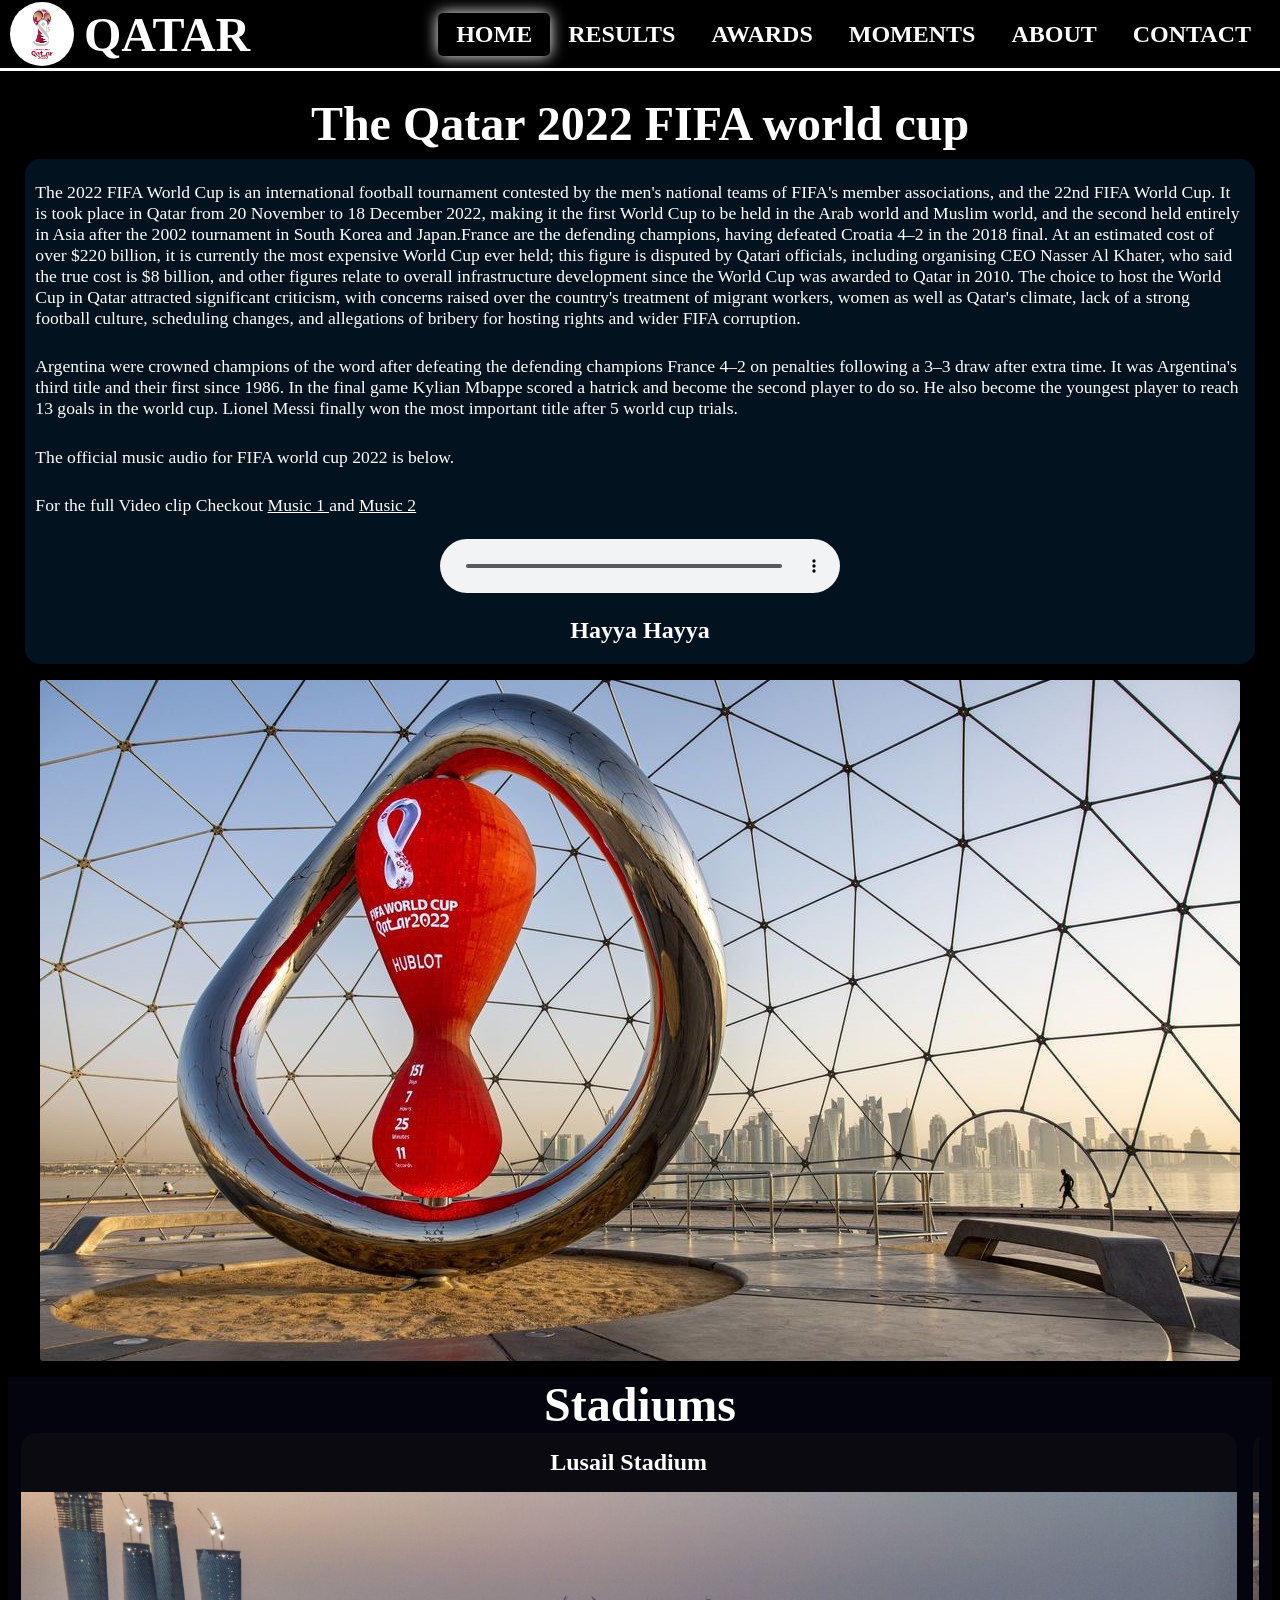
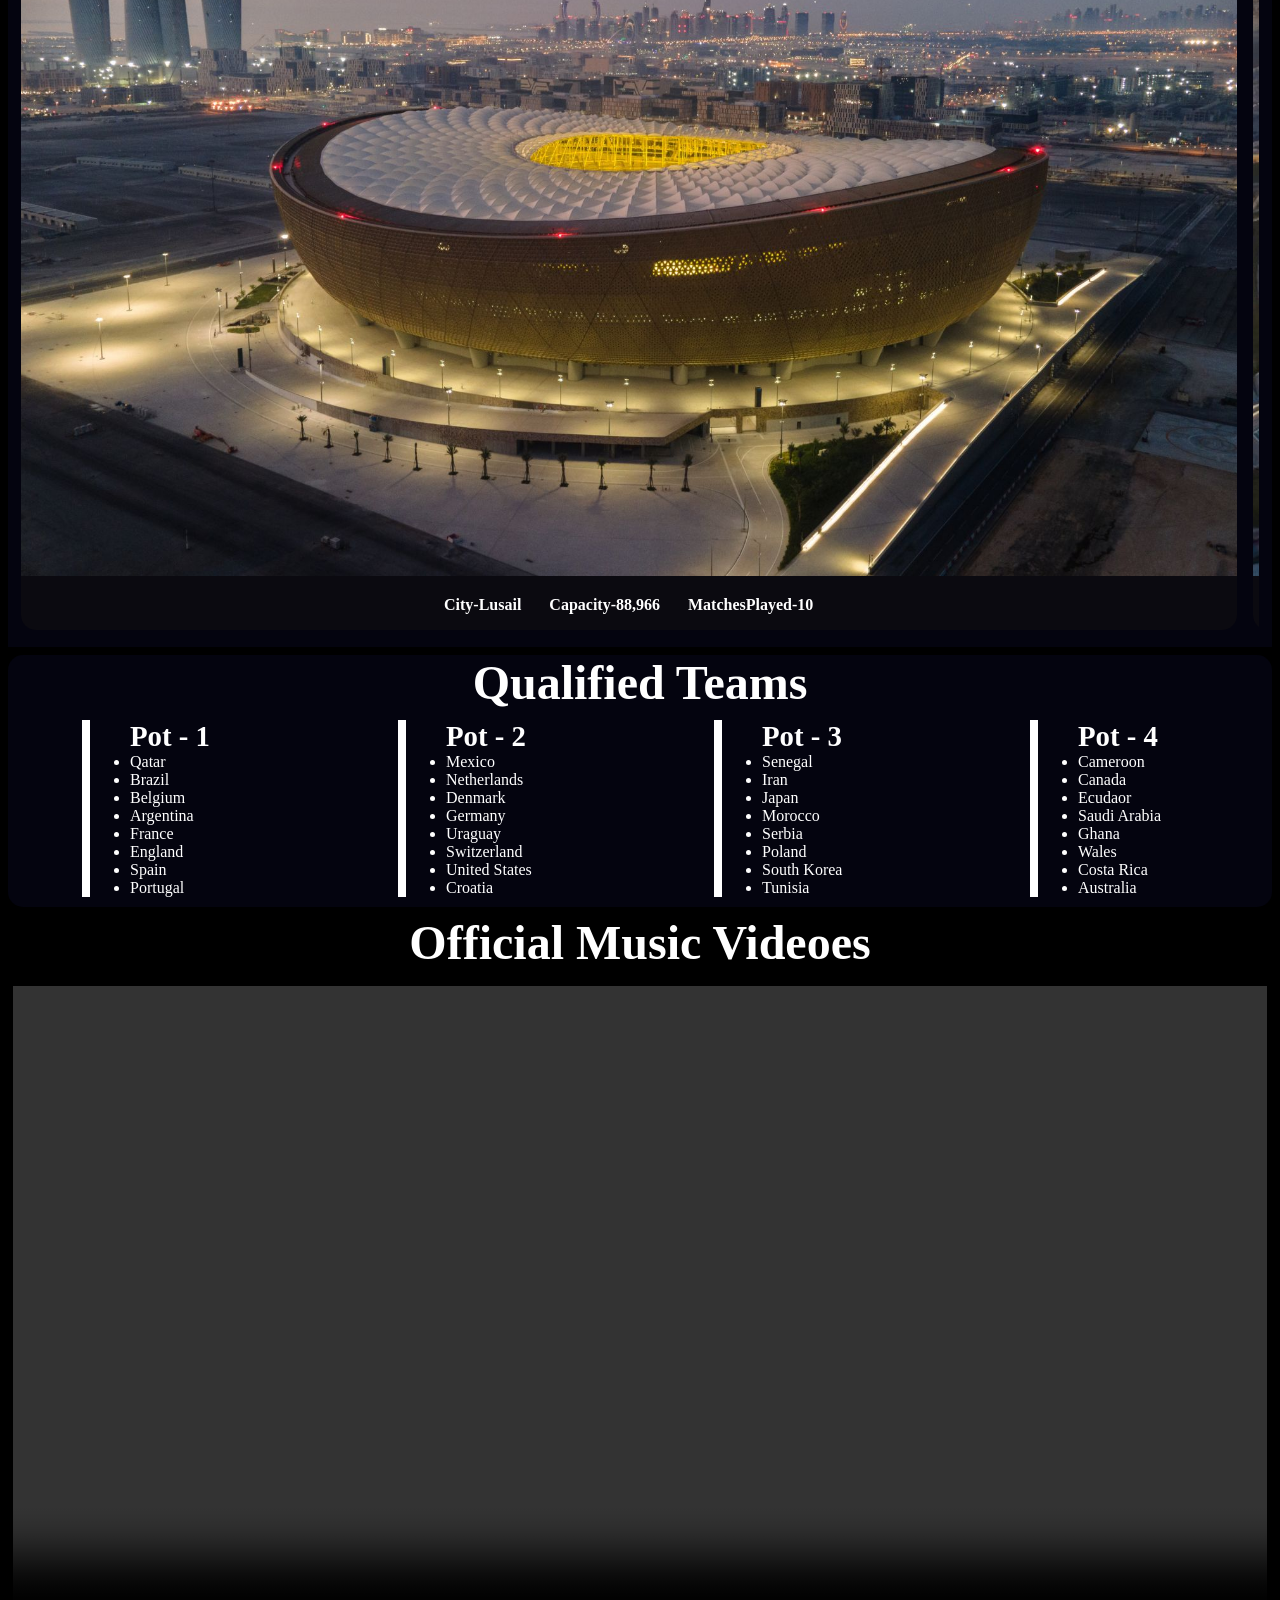
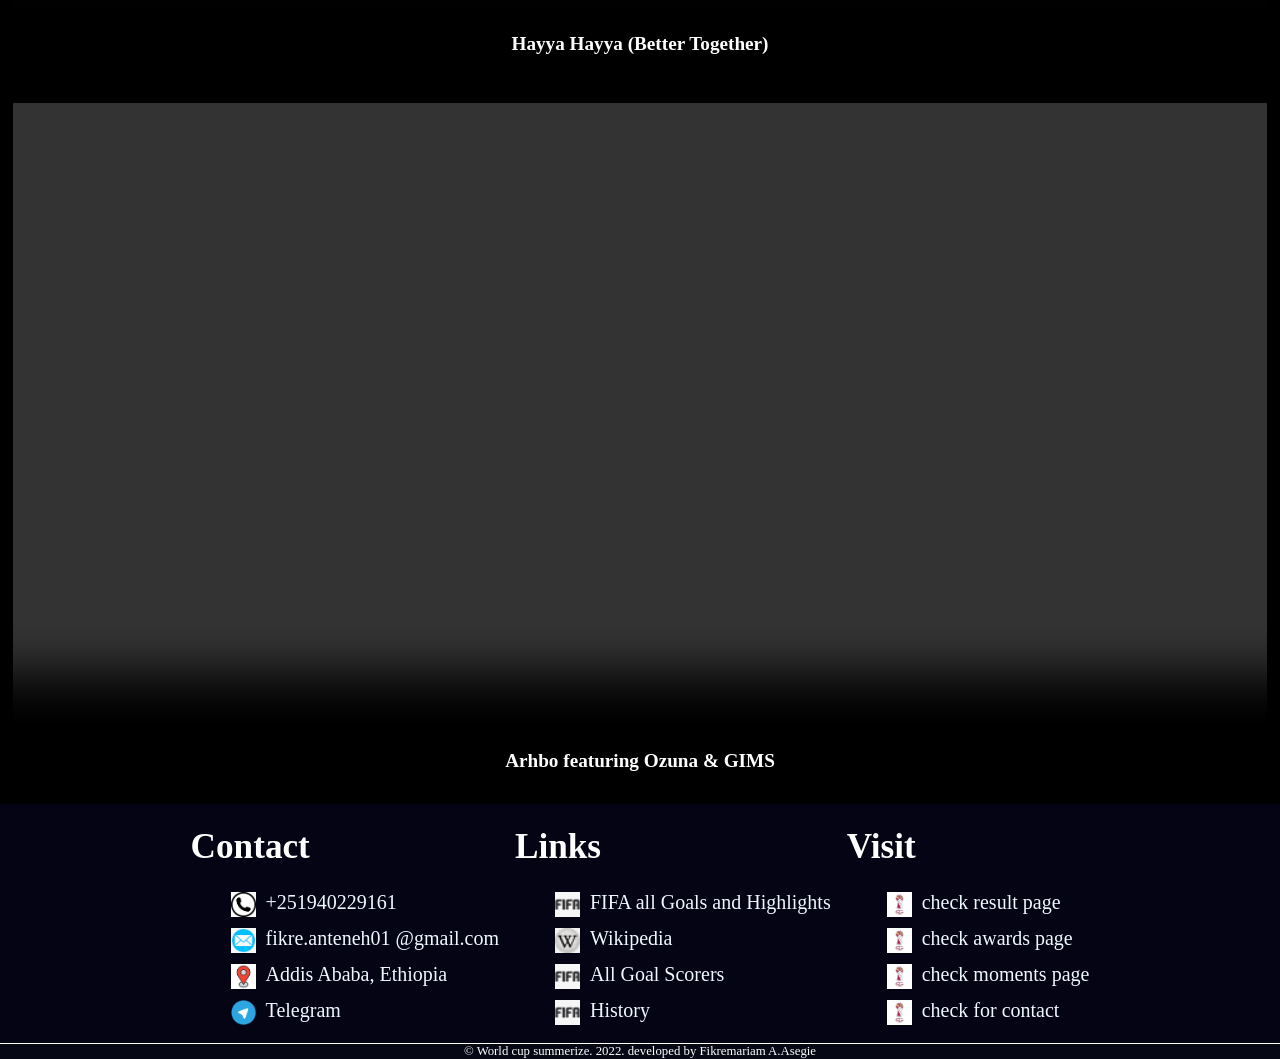
==== index.html @ c3f42517 "final commit" ====
<!DOCTYPE html>
<html lang="en">
<head>
    <meta charset="UTF-8">
    <meta http-equiv="X-UA-Compatible" content="IE=edge">
    <meta name="viewport" content="width=device-width, initial-scale=1.0">
    <title>Home</title>
    <link rel="icon" href="images/cup.png">
    <link rel="stylesheet" href="css/general.css">
    <link rel="stylesheet" href="css/index.css">
</head>
<body>
    <header class="header">
        <div class="header__logo">
            <img class="header__image" src="images/cup.png" alt="Logo for qatar world cup">
            <h1 class="header__title"> QATAR  </h1>
        </div>
        <div class="burger">
            <div class="burger__line"></div>
            <div class="burger__line"></div>
            <div class="burger__line"></div>
        </div>
        <nav class="header__nav-bar">
            <menu class="header__menu">
                <li class="header__items header__items--selected"><a class="header__links" href="index.html">HOME</a></li>
                <li class="header__items"><a class="header__links" href="html/result.html">RESULTS</a></li>
                <li class="header__items"><a class="header__links" href="html/awards.html">AWARDS</a></li>
                <li class="header__items"><a class="header__links" href="html/moments.html">MOMENTS</a></li>
                <li class="header__items"><a class="header__links" href="html/about.html">ABOUT</a></li>
                <li class="header__items"><a class="header__links" href="html/contact.html">CONTACT</a></li>
            </menu>
        </nav>
        
    </header>
    <main>
        <section class="introduction">
            <h1 class="introduction__title">The Qatar 2022 FIFA world cup </h1>
            <div class="introduction__container">
                <article class="introduction__card">
                    <p class="introduction__description">
                        The 2022 FIFA World Cup is an international football tournament contested by the men's national teams of FIFA's member associations, and the 22nd FIFA World Cup. It is took place in Qatar from 20 November to 18 December 2022, making it the first World Cup to be held in the Arab world and Muslim world, and the second held entirely in Asia after the 2002 tournament in South Korea and Japan.France are the defending champions, having defeated Croatia 4–2 in the 2018 final. At an estimated cost of over $220 billion, it is currently the most expensive World Cup ever held; this figure is disputed by Qatari officials, including organising CEO Nasser Al Khater, who said the true cost is $8 billion, and other figures relate to overall infrastructure development since the World Cup was awarded to Qatar in 2010. The choice to host the World Cup in Qatar attracted significant criticism, with concerns raised over the country's treatment of migrant workers, women  as well as Qatar's climate, lack of a strong football culture, scheduling changes, and allegations of bribery for hosting rights and wider FIFA corruption. 
                    </p>
                    <p class="introduction__description">
                        Argentina were crowned champions of the word after defeating the defending champions France 4–2 on penalties following a 3–3 draw after extra time. It was Argentina's third title and their first since 1986. In the final game Kylian Mbappe scored a hatrick and become the second player to do so. He also become the youngest player to reach 13 goals in the world cup. Lionel Messi finally won the most important title after 5 world cup trials.
                    </p>
                    <p class="introduction__description">The official music audio for FIFA world cup 2022 is below.</p>
                    <p class="introduction__description">For the full Video clip Checkout <a class="introduction__link" href="#music1"> Music 1 </a> and <a class="introduction__link" href="#music2"> Music 2 </a></p>
                    <div class="introduction__audio" >
                        <audio class="introduction__file" controls>
                            <source src="audios/audio.mp3" type="audio/mp3">
                            <track src="audios/audio.vtt" label="English" kind="captions" srclang="en-us" default >
                        </audio>
                        <h2>Hayya Hayya</h2>
                    </div>
                </article>
                <div class="introduction__card">
                    <img class="introduction__image" src="images/intro2.jpg" alt="Statue of the world cup in Doha">
                </div>
            </div>
        </section>
        <section class="stadiums">
            <h1 class="stadiums__title"> Stadiums</h1>
            <div class="stadiums__container">
                <div class="stadiums__card">
                    <h2 class="stadiums__name">Lusail Stadium</h2>
                    <figure class="stadiums__figure">
                        <img class="stadiums__image"src="images/Lusail Stadium.jpg" alt="Lusail Stadium picture in the city of Lusail">
                        <figcaption class="stadiums__caption">City-Lusail &nbsp&nbsp&nbsp&nbsp&nbsp Capacity-88,966 &nbsp&nbsp&nbsp&nbsp&nbsp MatchesPlayed-10</figcaption>
                    </figure>
                </div>
                <div class="stadiums__card">
                    <h2 class="stadiums__name">Al Bayt Stadium</h2>
                    <figure class="stadiums__figure">
                        <img class="stadiums__image" src="images/Al Bayt Stadium.jpg" alt="Al Bayt Stadium pictures in the city of Al Khor">
                        <figcaption class="stadiums__caption">City-Al Khor  &nbsp&nbsp&nbsp&nbsp&nbsp Capacity-68,890 &nbsp&nbsp&nbsp&nbsp&nbsp MatchesPlayed-9</figcaption>
                    </figure>
                </div >
                <div class="stadiums__card">
                    <h2 class="stadiums__name">Education City Stadium</h2>
                    <figure class="stadiums__figure">
                        <img class="stadiums__image" src="images/Education City Stadium.jpg" alt="Education City Stadium picture in the city of Education">
                        <figcaption class="stadiums__caption">City-Education City &nbsp&nbsp&nbsp&nbsp&nbsp Capacity-44,667 &nbsp&nbsp&nbsp&nbsp&nbsp MatchesPlayed-8</figcaption>
                    </figure>
                </div >
                <div class="stadiums__card">
                    <h2 class="stadiums__name">Al Thumama Stadium</h2>
                    <figure class="stadiums__figure">
                        <img class="stadiums__image" src="images/Al Thumama Stadium.jpg" alt="Al Thumama Stadium picture in the city of Doha">
                        <figcaption class="stadiums__caption">City-Doha &nbsp&nbsp&nbsp&nbsp&nbsp Capacity-44,400 &nbsp&nbsp&nbsp&nbsp&nbsp MatchesPlayed-8</figcaption>
                    </figure>
                </div>
                <div class="stadiums__card">
                    <h2 class="stadiums__name">Ahmad Bin Ali Stadium</figcaption>
                    <figure class="stadiums__figure">
                        <img class="stadiums__image" src="images/Ahmad Bin Ali Stadium.jpg" alt="hmad Bin Ali Stadium picture in the city of Umm Al Afaei">
                        <figcaption class="stadiums__caption">City-Umm Al Afaei &nbsp&nbsp&nbsp&nbsp&nbsp Capacity-45,032 &nbsp&nbsp&nbsp&nbsp&nbsp MatchesPlayed-7 </figcaption>
                    </figure>
                </div>
                <div class="stadiums__card">
                    <h2 class="stadiums__name">Al Janoub Stadium</h2>
                    <figure class="stadiums__figure">
                        <img class="stadiums__image" src="images/Al Janoub Stadium.jpg" alt="Al Janoub Stadium picture in the city of Al Wakrah">
                        <figcaption class="stadiums__caption"> City-Al Wakrah &nbsp&nbsp&nbsp&nbsp&nbsp Capacity-44,667 &nbsp&nbsp&nbsp&nbsp&nbsp MatchesPlayed-7 </figcaption>
                    </figure>
                </div>
                <div class="stadiums__card">
                    <h2 class="stadiums__name"> Khalifa International Stadium </h2>
                    <figure class="stadiums__figure">
                        <img class="stadiums__image" src="images/Khalifa International Stadium.jpg" alt="Khalifa International Stadium picture in the city of Doha">
                        <figcaption class="stadiums__caption"> City-Doha &nbsp&nbsp&nbsp&nbsp&nbsp Capacity-44,857 &nbsp&nbsp&nbsp&nbsp&nbsp MatchesPlayed-7</figcaption>
                    </figure>
                </div>
                <div class="stadiums__card">
                    <h2 class="stadiums__name">Stadium 974</figcaption>
                    <figure class="stadiums__figure">
                        <img class="stadiums__image" src="images/Stadium 974.jpg" alt="Stadium 974 picture in the city of Doha">
                        <figcaption class="stadiums__caption">City-Doha &nbsp&nbsp&nbsp&nbsp&nbsp Capacity-44,089 &nbsp&nbsp&nbsp&nbsp&nbsp MatchesPlayed-7 </figcaption>
                    </figure>
                </div>       
            </div>
        </section>

        <section class="teams">
            <h1 class="teams__title">Qualified Teams</h1>
            <div class="teams__container">
                        <div class="teams__card">
                            <h2 class="teams__pot">Pot - 1</h2>
                            <Ul class="teams__list">
                                <li class="teams__item">Qatar</li>
                                <li class="teams__item">Brazil</li>
                                <li class="teams__item">Belgium</li>
                                <li class="teams__item">Argentina</li>
                                <li class="teams__item">France</li>
                                <li class="teams__item">England</li>
                                <li class="teams__item">Spain</li>
                                <li class="teams__item">Portugal</li>
                            </Ul>
                        </div>
                        <div class="teams__card">
                            <h2 class="teams__pot">Pot - 2</h2>
                            <Ul class="teams__list">
                                <li class="teams__item">Mexico</li>
                                <li class="teams__item">Netherlands</li>
                                <li class="teams__item">Denmark</li>
                                <li class="teams__item">Germany</li>
                                <li class="teams__item">Uraguay</li>
                                <li class="teams__item">Switzerland</li>
                                <li class="teams__item">United States</li>
                                <li class="teams__item">Croatia</li>
                            </Ul>
                        </div class="teams__card">
                        <div class="teams__card">
                            <h2 class="teams__pot">Pot - 3</h2>
                            <Ul class="teams__list">
                                <li class="teams__item">Senegal</li>
                                <li class="teams__item">Iran</li>
                                <li class="teams__item">Japan</li>
                                <li class="teams__item">Morocco</li>
                                <li class="teams__item">Serbia</li>
                                <li class="teams__item">Poland</li>
                                <li class="teams__item">South Korea</li>
                                <li class="teams__item">Tunisia</li>
                            </Ul>
                        </div>
                        <div class="teams__card">
                            <h2 class="teams__pot">Pot - 4</h2>
                            <Ul class="teams__list">
                                <li class="teams__item">Cameroon</li>
                                <li class="teams__item">Canada</li>
                                <li class="teams__item">Ecudaor</li>
                                <li class="teams__item">Saudi Arabia</li>
                                <li class="teams__item">Ghana</li>
                                <li class="teams__item">Wales</li>
                                <li class="teams__item">Costa Rica</li>
                                <li class="teams__item">Australia</li>
                            </Ul>
                        </div>
            </div>
        </section>

        <section class="music">
            <h1 class="music__title">Official Music Videoes</h1>
            <div class="music__container">
                <div class="music__card" id="music1">
                    <video class="music__video" width="100%" controls>
                        <source src="videos/music1.mp4" type="video/mp4">
                        <track src="videos/music1.vtt" label="English" kind="captions" srclang="en-us" default >
                    </video>
                    <h2 class="music__name">Hayya Hayya (Better Together)</h2>
                </div>
                <div class="music__card" id="music2">
                    <video class="music__video" width="100%" controls>
                        <source src="videos/music2.mp4" type="video/mp4">
                        <track src="videos/music2.vtt" label="Spanish" kind="captions" srclang="sp" default >
                    </video>
                    <h2 class="music__name">Arhbo featuring Ozuna & GIMS</h2>
                </div>
            </div>
        </section>
    </main>

    <footer>
        <div class="footer">
            <div class="footer__card">
                <h1 class="footer__name"> Contact </h1>
                <ul class="footer__list">
                    <li class="footer__item footer__item--phone"><a class="footer__link" href="tel:+251945818635">+251940229161</a></li>
                    <li class="footer__item footer__item--email"><a class="footer__link" href="mailto:fikre.anteneh01@gmail.com">fikre.anteneh01 @gmail.com</a></li>
                    <li class="footer__item footer__item--location"><a class="footer__link" href="https://goo.gl/maps/9cHXxQKTXWbsYUhf6">Addis Ababa, Ethiopia</a></li>
                    <li class="footer__item footer__item--telegram"><a class="footer__link" href="https://t.me/Fik1ant">Telegram</a></li>
                </ul>
            </div>
            <div class="footer__card">
                <h1 class="footer__name"> Links </h1>
                <ul class="footer__list">
                    <li class="footer__item footer__item--fifa"><a class="footer__link" href="https://www.fifa.com/fifaplus/en/tournaments/mens/worldcup/qatar2022/qatar-highlights">FIFA all Goals and Highlights</a></li>
                    <li class="footer__item footer__item--wiki"><a class="footer__link" href="https://en.wikipedia.org/wiki/2022_FIFA_World_Cup"> Wikipedia</a></li>
                    <li class="footer__item footer__item--fifa"><a class="footer__link" href="https://www.bbc.com/sport/football/world-cup/top-scorers"> All Goal Scorers </a></li>
                    <li class="footer__item footer__item--fifa"><a class="footer__link" href="https://en.wikipedia.org/wiki/FIFA_World_Cup"> History </a></li>

                </ul>
            </div>
            <div class="footer__card">
                <h1 class="footer__name"> Visit </h1>
                <ul class="footer__list">
                   <li class="footer__item footer__item--page"><a class="footer__link" href="html/result.html">check result page</a></li>
                   <li class="footer__item footer__item--page"><a class="footer__link" href="html/awards.html">check awards page</a></li>
                   <li class="footer__item footer__item--page"><a class="footer__link" href="html/moments.html">check moments page</a></li>
                   <li class="footer__item footer__item--page"><a class="footer__link" href="html/contact.html"> check for contact</a></li>
                </ul>
            </div>
        </div>
        <p class="bottom-text">&copy World cup summerize. 2022. developed by Fikremariam A.Asegie</p>
    </footer>
<script src="js/main.js"></script>
</body>

</html>
---- css/general.css ----
.header{
    align-items: center;
    background-color: black;
    border-bottom: 3px solid white;
    display: flex;
    justify-content: space-between;
    max-height:3rem;
    padding: 10px 5px ;
    position: fixed;
    top: 0;
    width: 100%;
    z-index: 1;
}
.header__logo{
    display: flex;
    gap: 10px;
    margin: 5px;
}
.header__image{
    border-radius: 50%;
    height: 4rem;
    padding: 5px, 5px, 5px, 5px;
    width: 4rem ;
}
.header__title{
    font-size: 3em;
    margin: auto;
}
.header__nav-bar{
    margin-right: 1rem;
}
.header__menu{
    display: flex;
}
.header__items{
    list-style: none;
    padding: 0.5rem;
}
.header__items--selected{
    border-radius: 5px;
    box-shadow: 0 0 15px;
}
.header__links{
    color: white;
    font-size: 1.5rem;  
    font-weight: 600;
    padding: 10px;
    text-decoration: none;
}  
.header__items:hover{
    background-color: rgb(51, 132, 253);
    border-radius: 4px;
    transition: 0.4s;
    
}
.burger{
    display: none;
}
.burger__line{
    background-color: antiquewhite;
    margin-bottom:0.5rem ;
    padding: 0.1rem;
    width: 2.5rem;
}
@media (max-width:1080px) {
    .header{
        max-height: 2rem;
    }
    .header__image{
        width: 2.5rem;
        height: 2.5rem;
    }
    .header__title{
        font-size: 2.2rem;
    }
    .burger{
        display: block;
        padding: 0.5rem;
    }
    .burger:hover{
        background-color: rgb(29, 29, 29);
    }
    .header__nav-bar{
        display: none;
    }
    .header__nav-bar.active{
        display: flex;
        position: fixed;
        top: 3.4rem;
        left: 0;
        width: 100%;
        transition: 1s;

    }
    .header__menu{
        background-color: rgb(19, 19, 26);
        flex-direction: column;
        margin: 0;
        padding: 0;
        width: 100%;
    }
    .header__items{
        border-bottom: 1px solid white;
        width: 100%;
        padding: 0;
    }
    .header__items--selected{
        border-radius: 5px;
        box-shadow: 0 0 0 0;
    }
    .header__links{
        display: block;
        font-size: 1.5rem;
        width: 100%;
    
    }
    .header__items:hover{
        background-color:rgb(8, 8, 89);
        border-radius: 0;
        transition: 0.3s;
    }
}

.footer{
    display: flex;
    flex-wrap: wrap;
    justify-content: center;
    column-gap: 1rem;
    background-color:rgb(4, 4, 20) ;
 }
.footer__card{
    margin: 0;
}
 .footer__name{
    font-size: 2.2rem;
    text-align: left;
 }
 .footer__link{
    text-decoration: none;
    color: aliceblue;
    font-size: 1.25rem;
    text-align: left;
    padding-top: 15px;
    padding-bottom: 15px;
 }
 .footer__item{
    text-align: left;
	padding: 0 0 5px 35px;
    margin-bottom: 0.5rem;
	list-style: none;
	background-repeat: no-repeat;
	background-position: left center;
	background-size: 1.58em;
 
 }
 .footer__item:hover{
    background-color: rgb(66, 66, 67);
    border-radius: 5px;
    
 }
 .footer__item--phone{
    background-image: url("../images//phone.png");
 }
 .footer__item--email{
    background-image: url("../images//email.png");
 }
 .footer__item--location{
    background-image: url("../images//location.png");
 }
 .footer__item--telegram{
    background-image: url("../images//telegram.png");
 }
 .footer__item--fifa{
    background-image: url("../images//fifa.png");
 }
 .footer__item--wiki{
    background-image: url("../images//wikipedia.jpg");
 }
 .footer__item--page{
    background-image: url("../images//cup.png");
 }
 .bottom-text{
    width:100%;
    font-size: 0.8rem;
    border-top: 1px solid white;
    background-color: rgb(6, 8, 21);
    text-align: center;
    margin: 0;
 }
---- css/index.css ----
body{
    background-color: black;
    color: white;
    font-family:Cambria, Cochin, Georgia, Times, 'Times New Roman', serif;
    margin: 0;
    padding: 0;
    text-align: center;
}
   
.introduction{
    margin-top: 6rem;
}
.introduction__title{
    font-size: 3rem; 
    margin: 0; 
}
.introduction__container{
    display: flex;
    justify-content: space-between;
    width: 98%;
    flex-wrap: wrap;
    margin: 0 auto;
}
.introduction__card{
    gap: 2rem;
    width: 49%;
    margin: 0.5rem auto;
    background-color: rgb(3, 18, 31);
    border-radius: 15px;
}
.introduction__card:nth-child(2){
    background-color: black;
    display: flex;
    align-items: center;
    justify-content: center;
}
.introduction__description{
    padding: 5px 10px 5px 10px ;
    text-align: left;
    font-size: 1.1rem;
}
.introduction__link{
    color: white;
}
.introduction__audio{
    max-width:25rem ;
    margin: 0 auto;
}
.introduction__file{
    width: 100%;
}
.introduction__image{
    max-width: 100%;
    border-radius: 3px; 
}


.stadiums{
    background-color: rgb(4, 4, 15);
    margin: 0.5rem;
}
.stadiums__title{
    font-size: 3rem;
    margin: 0;
}
.stadiums__container{
    display: flex;
    overflow-x: scroll;
    gap: 1rem;
    width: 98%;
    margin: 0 auto;
    align-items: center;
}
.stadiums__card{
    width: fit-content;
    background-color: rgb(11, 10, 16);
    border-radius: 15px;
    margin-bottom: 1rem;
    height: fit-content;
}
.stadiums__name{
    font-size: 2.8rem;
    margin: 0;
    padding: 1rem;
}
.stadiums__figure{
    width: fit-content;
    margin: 0;
}
.stadiums__image{
   width: 48vw;
}
.stadiums__caption{
    font-weight:bolder;
    font-size: 2rem;
    padding: 1rem;
    margin: 0 auto;
}
.stadiums__container::-webkit-scrollbar{
    width: 5px;
}
.stadiums__container::-webkit-scrollbar-thumb{
    background-color: rgb(11, 11, 149);
}
.stadiums__container::-webkit-scrollbar-track{
    background-color: rgb(20, 19, 21);
}

.teams{
    background-color: rgb(4, 4, 15);
    border-radius: 15px;
    margin: 0.5rem;
}
 .teams__title{
    font-size: 3rem;
    margin: 0;
 }
 .teams__container{
    display: flex;
    flex-wrap: wrap;
    justify-content: space-around;
 }
.teams__card{
    width:10rem;
    margin: 10px;
    border-left: 8px solid white;
}
.teams__pot{
    font-size: 2.4rem;
    margin: 0;
}
.teams__list{
    text-align: left;
    font-size: 1.7rem;
    margin: 0;
}
@media (max-width:1300px) {
    .introduction__card{
        width: 98%;
    }
    .stadiums__image{
        width: 95vw;
    }
    .stadiums__name{
        font-size: 1.5rem;
    }
    .stadiums__caption{
        font-size: 1rem;
    }
    .teams__pot{
        font-size: 1.8rem;
    }
    .teams__list{
        font-size: 1rem;
    }
 }

.music__title{
    font-size: 3rem;
    margin: 0;
}
.music__container{
    display: flex;
    align-items: center;
    justify-content: space-between;
    width: 98%;
    flex-wrap: wrap;
    margin: 0 auto;
}
.music__card{
    gap: 2rem;
    width: 48%;
    margin: 1rem auto;
}
@media (max-width:1800px) {
    .music__card{
        width: 100%;
    }
    .music__name{
        font-size: 1.2rem;
    }
 }

 @media (max-width:640px) {
    .introduction__title, .stadiums__title, .teams__title,.music__title{
        font-size: 2rem;
    }
 }
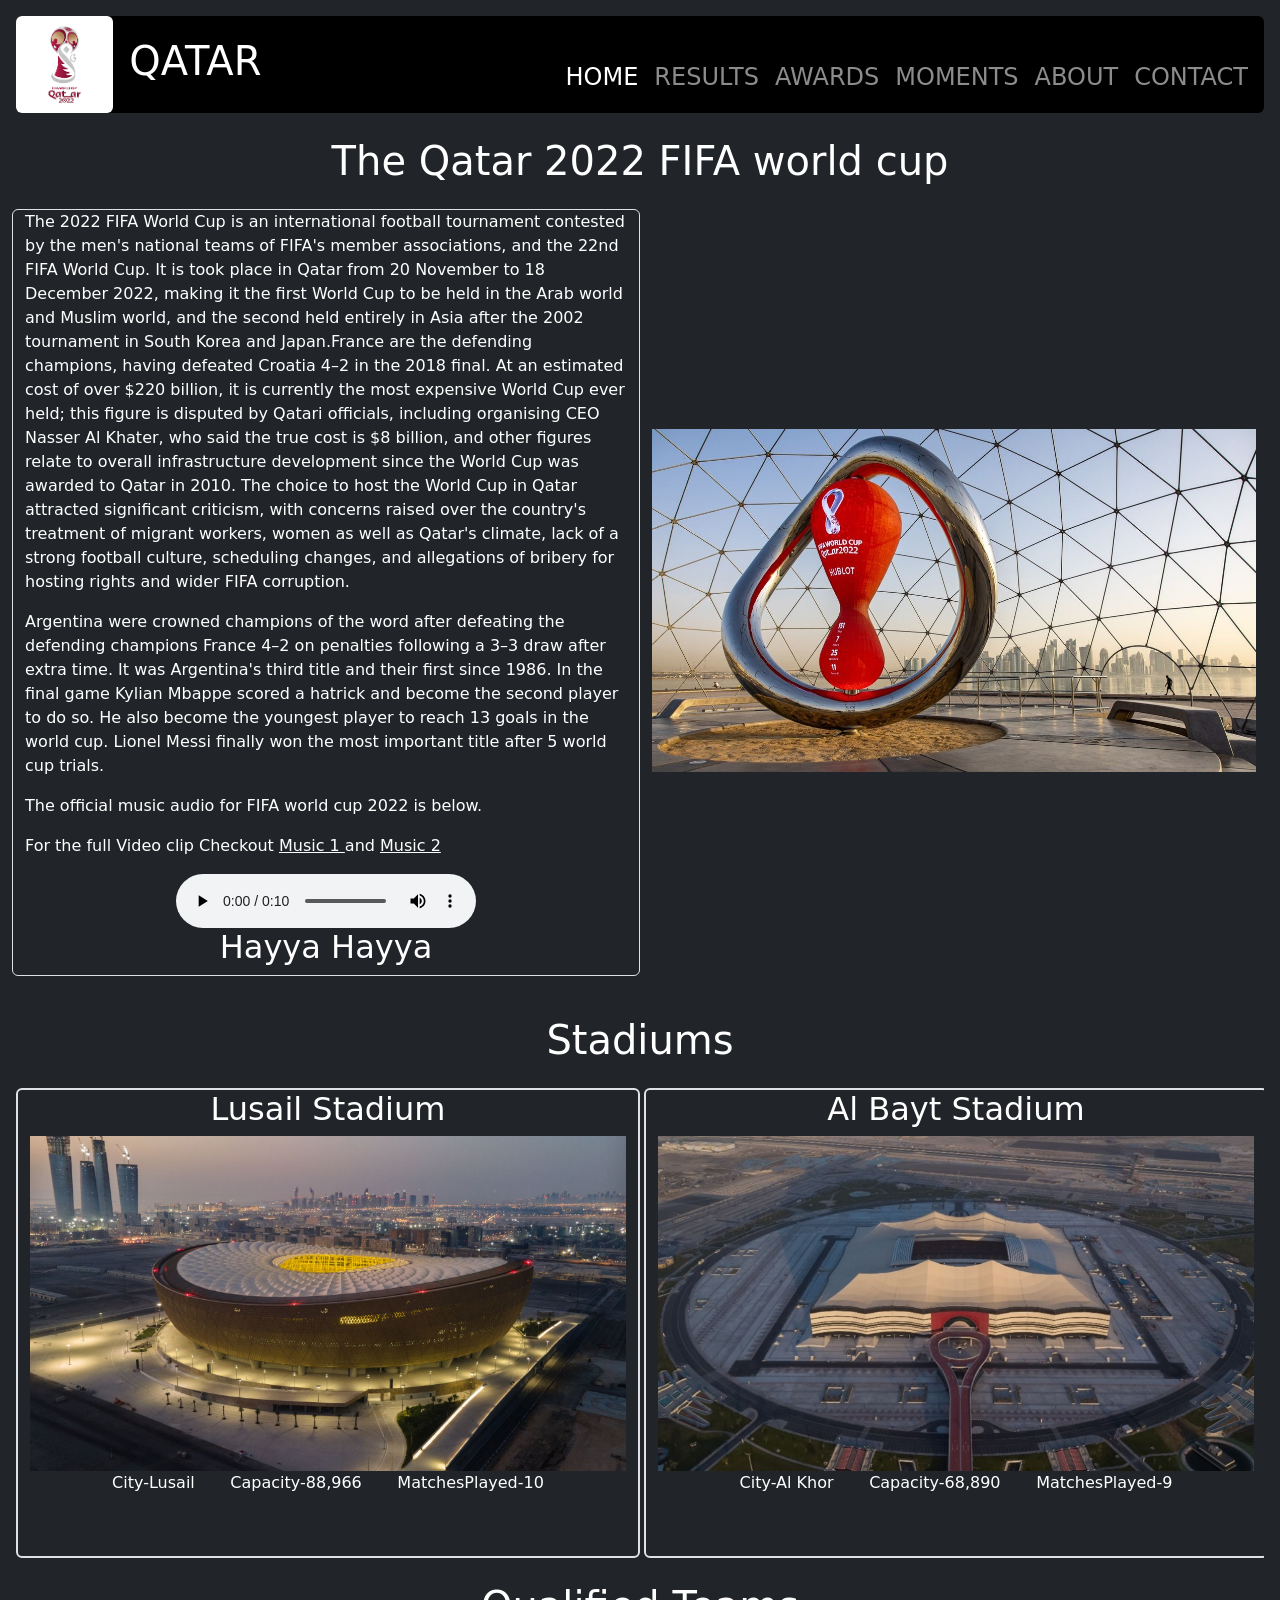
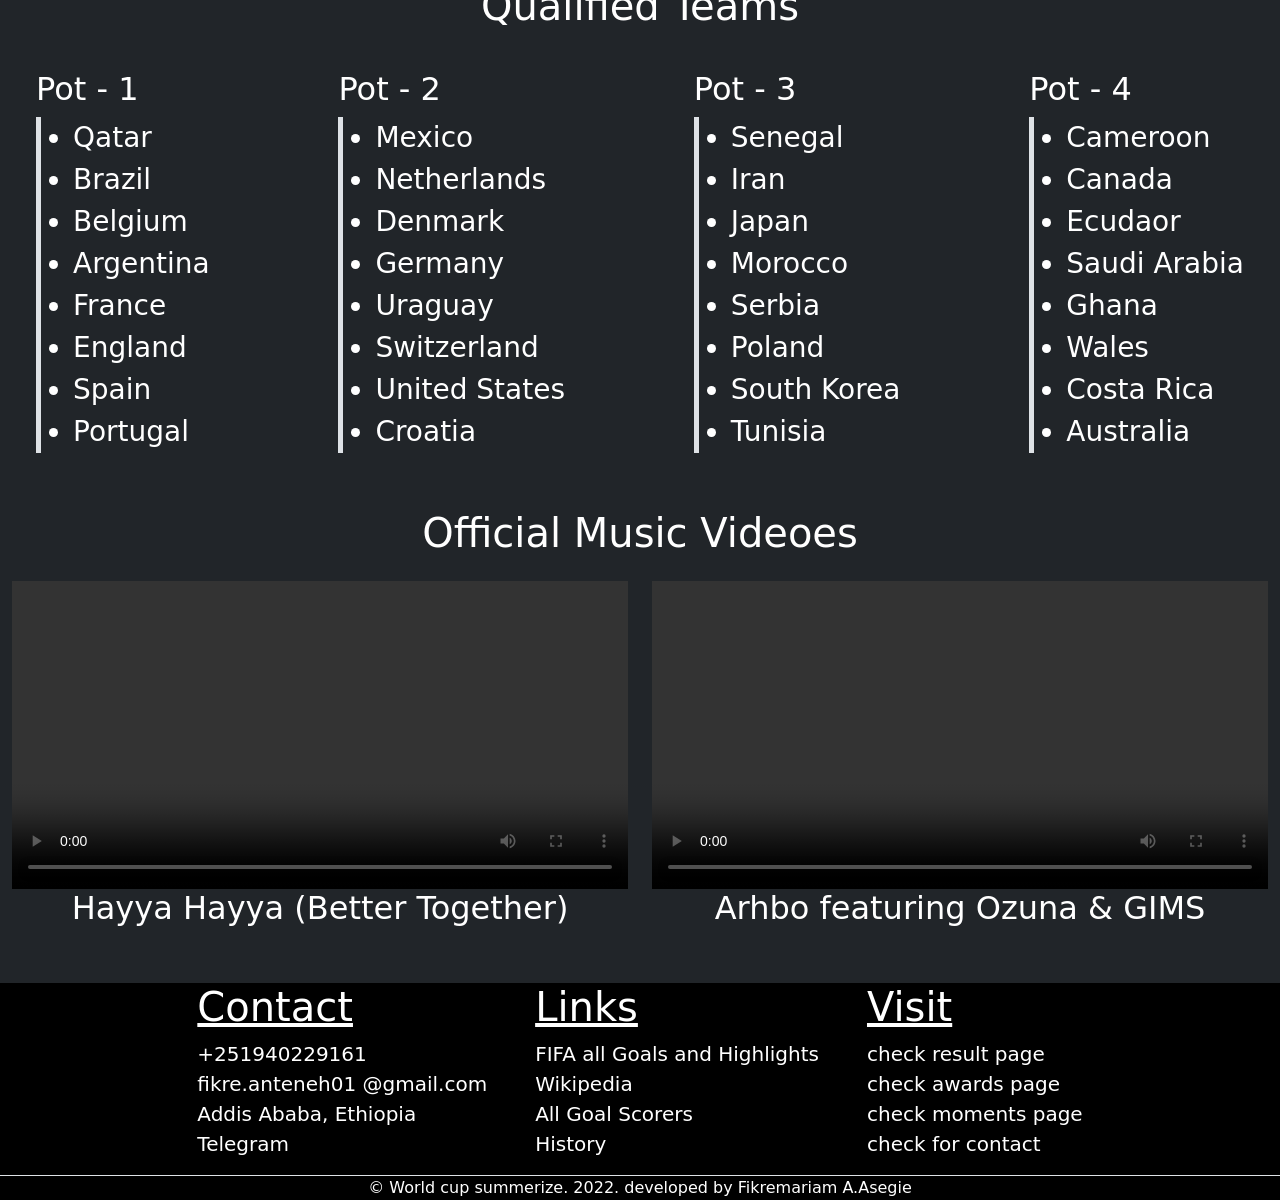
==== commit 890238ed: "bootstrap added" ====
--- a/index.html
+++ b/index.html
@@ -1,238 +1,237 @@
-<!DOCTYPE html>
-<html lang="en">
-<head>
-    <meta charset="UTF-8">
-    <meta http-equiv="X-UA-Compatible" content="IE=edge">
-    <meta name="viewport" content="width=device-width, initial-scale=1.0">
-    <title>Home</title>
-    <link rel="icon" href="images/cup.png">
-    <link rel="stylesheet" href="css/general.css">
-    <link rel="stylesheet" href="css/index.css">
-</head>
-<body>
-    <header class="header">
-        <div class="header__logo">
-            <img class="header__image" src="images/cup.png" alt="Logo for qatar world cup">
-            <h1 class="header__title"> QATAR  </h1>
-        </div>
-        <div class="burger">
-            <div class="burger__line"></div>
-            <div class="burger__line"></div>
-            <div class="burger__line"></div>
-        </div>
-        <nav class="header__nav-bar">
-            <menu class="header__menu">
-                <li class="header__items header__items--selected"><a class="header__links" href="index.html">HOME</a></li>
-                <li class="header__items"><a class="header__links" href="html/result.html">RESULTS</a></li>
-                <li class="header__items"><a class="header__links" href="html/awards.html">AWARDS</a></li>
-                <li class="header__items"><a class="header__links" href="html/moments.html">MOMENTS</a></li>
-                <li class="header__items"><a class="header__links" href="html/about.html">ABOUT</a></li>
-                <li class="header__items"><a class="header__links" href="html/contact.html">CONTACT</a></li>
-            </menu>
-        </nav>
-        
-    </header>
-    <main>
-        <section class="introduction">
-            <h1 class="introduction__title">The Qatar 2022 FIFA world cup </h1>
-            <div class="introduction__container">
-                <article class="introduction__card">
-                    <p class="introduction__description">
-                        The 2022 FIFA World Cup is an international football tournament contested by the men's national teams of FIFA's member associations, and the 22nd FIFA World Cup. It is took place in Qatar from 20 November to 18 December 2022, making it the first World Cup to be held in the Arab world and Muslim world, and the second held entirely in Asia after the 2002 tournament in South Korea and Japan.France are the defending champions, having defeated Croatia 4–2 in the 2018 final. At an estimated cost of over $220 billion, it is currently the most expensive World Cup ever held; this figure is disputed by Qatari officials, including organising CEO Nasser Al Khater, who said the true cost is $8 billion, and other figures relate to overall infrastructure development since the World Cup was awarded to Qatar in 2010. The choice to host the World Cup in Qatar attracted significant criticism, with concerns raised over the country's treatment of migrant workers, women  as well as Qatar's climate, lack of a strong football culture, scheduling changes, and allegations of bribery for hosting rights and wider FIFA corruption. 
-                    </p>
-                    <p class="introduction__description">
-                        Argentina were crowned champions of the word after defeating the defending champions France 4–2 on penalties following a 3–3 draw after extra time. It was Argentina's third title and their first since 1986. In the final game Kylian Mbappe scored a hatrick and become the second player to do so. He also become the youngest player to reach 13 goals in the world cup. Lionel Messi finally won the most important title after 5 world cup trials.
-                    </p>
-                    <p class="introduction__description">The official music audio for FIFA world cup 2022 is below.</p>
-                    <p class="introduction__description">For the full Video clip Checkout <a class="introduction__link" href="#music1"> Music 1 </a> and <a class="introduction__link" href="#music2"> Music 2 </a></p>
-                    <div class="introduction__audio" >
-                        <audio class="introduction__file" controls>
-                            <source src="audios/audio.mp3" type="audio/mp3">
-                            <track src="audios/audio.vtt" label="English" kind="captions" srclang="en-us" default >
-                        </audio>
-                        <h2>Hayya Hayya</h2>
-                    </div>
-                </article>
-                <div class="introduction__card">
-                    <img class="introduction__image" src="images/intro2.jpg" alt="Statue of the world cup in Doha">
-                </div>
-            </div>
-        </section>
-        <section class="stadiums">
-            <h1 class="stadiums__title"> Stadiums</h1>
-            <div class="stadiums__container">
-                <div class="stadiums__card">
-                    <h2 class="stadiums__name">Lusail Stadium</h2>
-                    <figure class="stadiums__figure">
-                        <img class="stadiums__image"src="images/Lusail Stadium.jpg" alt="Lusail Stadium picture in the city of Lusail">
-                        <figcaption class="stadiums__caption">City-Lusail &nbsp&nbsp&nbsp&nbsp&nbsp Capacity-88,966 &nbsp&nbsp&nbsp&nbsp&nbsp MatchesPlayed-10</figcaption>
-                    </figure>
-                </div>
-                <div class="stadiums__card">
-                    <h2 class="stadiums__name">Al Bayt Stadium</h2>
-                    <figure class="stadiums__figure">
-                        <img class="stadiums__image" src="images/Al Bayt Stadium.jpg" alt="Al Bayt Stadium pictures in the city of Al Khor">
-                        <figcaption class="stadiums__caption">City-Al Khor  &nbsp&nbsp&nbsp&nbsp&nbsp Capacity-68,890 &nbsp&nbsp&nbsp&nbsp&nbsp MatchesPlayed-9</figcaption>
-                    </figure>
-                </div >
-                <div class="stadiums__card">
-                    <h2 class="stadiums__name">Education City Stadium</h2>
-                    <figure class="stadiums__figure">
-                        <img class="stadiums__image" src="images/Education City Stadium.jpg" alt="Education City Stadium picture in the city of Education">
-                        <figcaption class="stadiums__caption">City-Education City &nbsp&nbsp&nbsp&nbsp&nbsp Capacity-44,667 &nbsp&nbsp&nbsp&nbsp&nbsp MatchesPlayed-8</figcaption>
-                    </figure>
-                </div >
-                <div class="stadiums__card">
-                    <h2 class="stadiums__name">Al Thumama Stadium</h2>
-                    <figure class="stadiums__figure">
-                        <img class="stadiums__image" src="images/Al Thumama Stadium.jpg" alt="Al Thumama Stadium picture in the city of Doha">
-                        <figcaption class="stadiums__caption">City-Doha &nbsp&nbsp&nbsp&nbsp&nbsp Capacity-44,400 &nbsp&nbsp&nbsp&nbsp&nbsp MatchesPlayed-8</figcaption>
-                    </figure>
-                </div>
-                <div class="stadiums__card">
-                    <h2 class="stadiums__name">Ahmad Bin Ali Stadium</figcaption>
-                    <figure class="stadiums__figure">
-                        <img class="stadiums__image" src="images/Ahmad Bin Ali Stadium.jpg" alt="hmad Bin Ali Stadium picture in the city of Umm Al Afaei">
-                        <figcaption class="stadiums__caption">City-Umm Al Afaei &nbsp&nbsp&nbsp&nbsp&nbsp Capacity-45,032 &nbsp&nbsp&nbsp&nbsp&nbsp MatchesPlayed-7 </figcaption>
-                    </figure>
-                </div>
-                <div class="stadiums__card">
-                    <h2 class="stadiums__name">Al Janoub Stadium</h2>
-                    <figure class="stadiums__figure">
-                        <img class="stadiums__image" src="images/Al Janoub Stadium.jpg" alt="Al Janoub Stadium picture in the city of Al Wakrah">
-                        <figcaption class="stadiums__caption"> City-Al Wakrah &nbsp&nbsp&nbsp&nbsp&nbsp Capacity-44,667 &nbsp&nbsp&nbsp&nbsp&nbsp MatchesPlayed-7 </figcaption>
-                    </figure>
-                </div>
-                <div class="stadiums__card">
-                    <h2 class="stadiums__name"> Khalifa International Stadium </h2>
-                    <figure class="stadiums__figure">
-                        <img class="stadiums__image" src="images/Khalifa International Stadium.jpg" alt="Khalifa International Stadium picture in the city of Doha">
-                        <figcaption class="stadiums__caption"> City-Doha &nbsp&nbsp&nbsp&nbsp&nbsp Capacity-44,857 &nbsp&nbsp&nbsp&nbsp&nbsp MatchesPlayed-7</figcaption>
-                    </figure>
-                </div>
-                <div class="stadiums__card">
-                    <h2 class="stadiums__name">Stadium 974</figcaption>
-                    <figure class="stadiums__figure">
-                        <img class="stadiums__image" src="images/Stadium 974.jpg" alt="Stadium 974 picture in the city of Doha">
-                        <figcaption class="stadiums__caption">City-Doha &nbsp&nbsp&nbsp&nbsp&nbsp Capacity-44,089 &nbsp&nbsp&nbsp&nbsp&nbsp MatchesPlayed-7 </figcaption>
-                    </figure>
-                </div>       
-            </div>
-        </section>
-
-        <section class="teams">
-            <h1 class="teams__title">Qualified Teams</h1>
-            <div class="teams__container">
-                        <div class="teams__card">
-                            <h2 class="teams__pot">Pot - 1</h2>
-                            <Ul class="teams__list">
-                                <li class="teams__item">Qatar</li>
-                                <li class="teams__item">Brazil</li>
-                                <li class="teams__item">Belgium</li>
-                                <li class="teams__item">Argentina</li>
-                                <li class="teams__item">France</li>
-                                <li class="teams__item">England</li>
-                                <li class="teams__item">Spain</li>
-                                <li class="teams__item">Portugal</li>
-                            </Ul>
-                        </div>
-                        <div class="teams__card">
-                            <h2 class="teams__pot">Pot - 2</h2>
-                            <Ul class="teams__list">
-                                <li class="teams__item">Mexico</li>
-                                <li class="teams__item">Netherlands</li>
-                                <li class="teams__item">Denmark</li>
-                                <li class="teams__item">Germany</li>
-                                <li class="teams__item">Uraguay</li>
-                                <li class="teams__item">Switzerland</li>
-                                <li class="teams__item">United States</li>
-                                <li class="teams__item">Croatia</li>
-                            </Ul>
-                        </div class="teams__card">
-                        <div class="teams__card">
-                            <h2 class="teams__pot">Pot - 3</h2>
-                            <Ul class="teams__list">
-                                <li class="teams__item">Senegal</li>
-                                <li class="teams__item">Iran</li>
-                                <li class="teams__item">Japan</li>
-                                <li class="teams__item">Morocco</li>
-                                <li class="teams__item">Serbia</li>
-                                <li class="teams__item">Poland</li>
-                                <li class="teams__item">South Korea</li>
-                                <li class="teams__item">Tunisia</li>
-                            </Ul>
-                        </div>
-                        <div class="teams__card">
-                            <h2 class="teams__pot">Pot - 4</h2>
-                            <Ul class="teams__list">
-                                <li class="teams__item">Cameroon</li>
-                                <li class="teams__item">Canada</li>
-                                <li class="teams__item">Ecudaor</li>
-                                <li class="teams__item">Saudi Arabia</li>
-                                <li class="teams__item">Ghana</li>
-                                <li class="teams__item">Wales</li>
-                                <li class="teams__item">Costa Rica</li>
-                                <li class="teams__item">Australia</li>
-                            </Ul>
-                        </div>
-            </div>
-        </section>
-
-        <section class="music">
-            <h1 class="music__title">Official Music Videoes</h1>
-            <div class="music__container">
-                <div class="music__card" id="music1">
-                    <video class="music__video" width="100%" controls>
-                        <source src="videos/music1.mp4" type="video/mp4">
-                        <track src="videos/music1.vtt" label="English" kind="captions" srclang="en-us" default >
-                    </video>
-                    <h2 class="music__name">Hayya Hayya (Better Together)</h2>
-                </div>
-                <div class="music__card" id="music2">
-                    <video class="music__video" width="100%" controls>
-                        <source src="videos/music2.mp4" type="video/mp4">
-                        <track src="videos/music2.vtt" label="Spanish" kind="captions" srclang="sp" default >
-                    </video>
-                    <h2 class="music__name">Arhbo featuring Ozuna & GIMS</h2>
-                </div>
-            </div>
-        </section>
-    </main>
-
-    <footer>
-        <div class="footer">
-            <div class="footer__card">
-                <h1 class="footer__name"> Contact </h1>
-                <ul class="footer__list">
-                    <li class="footer__item footer__item--phone"><a class="footer__link" href="tel:+251945818635">+251940229161</a></li>
-                    <li class="footer__item footer__item--email"><a class="footer__link" href="mailto:fikre.anteneh01@gmail.com">fikre.anteneh01 @gmail.com</a></li>
-                    <li class="footer__item footer__item--location"><a class="footer__link" href="https://goo.gl/maps/9cHXxQKTXWbsYUhf6">Addis Ababa, Ethiopia</a></li>
-                    <li class="footer__item footer__item--telegram"><a class="footer__link" href="https://t.me/Fik1ant">Telegram</a></li>
-                </ul>
-            </div>
-            <div class="footer__card">
-                <h1 class="footer__name"> Links </h1>
-                <ul class="footer__list">
-                    <li class="footer__item footer__item--fifa"><a class="footer__link" href="https://www.fifa.com/fifaplus/en/tournaments/mens/worldcup/qatar2022/qatar-highlights">FIFA all Goals and Highlights</a></li>
-                    <li class="footer__item footer__item--wiki"><a class="footer__link" href="https://en.wikipedia.org/wiki/2022_FIFA_World_Cup"> Wikipedia</a></li>
-                    <li class="footer__item footer__item--fifa"><a class="footer__link" href="https://www.bbc.com/sport/football/world-cup/top-scorers"> All Goal Scorers </a></li>
-                    <li class="footer__item footer__item--fifa"><a class="footer__link" href="https://en.wikipedia.org/wiki/FIFA_World_Cup"> History </a></li>
-
-                </ul>
-            </div>
-            <div class="footer__card">
-                <h1 class="footer__name"> Visit </h1>
-                <ul class="footer__list">
-                   <li class="footer__item footer__item--page"><a class="footer__link" href="html/result.html">check result page</a></li>
-                   <li class="footer__item footer__item--page"><a class="footer__link" href="html/awards.html">check awards page</a></li>
-                   <li class="footer__item footer__item--page"><a class="footer__link" href="html/moments.html">check moments page</a></li>
-                   <li class="footer__item footer__item--page"><a class="footer__link" href="html/contact.html"> check for contact</a></li>
-                </ul>
-            </div>
-        </div>
-        <p class="bottom-text">&copy World cup summerize. 2022. developed by Fikremariam A.Asegie</p>
-    </footer>
-<script src="js/main.js"></script>
-</body>
-
-</html>
+<!DOCTYPE html>
+<html lang="en">
+<head>
+    <meta charset="UTF-8">
+    <meta http-equiv="X-UA-Compatible" content="IE=edge">
+    <meta name="viewport" content="width=device-width, initial-scale=1.0">
+    <title>Home</title>
+    <link rel="icon" href="images/cup.png">
+    <link rel="stylesheet" href="bootstrap/css/bootstrap.min.css">
+</head>
+<body class="bg-dark text-white">
+    <header class="navbar navbar-dark navbar-expand-lg bg-body-tertiary bg-black p-0 m-3 rounded d-flex align-items-center position-relative">     
+        <div class="navbar-brand d-flex align-items-center p-0 m-0">
+            <img class="img-fluid rounded w-25" src="../images/cup.png" alt="Logo for qatar world cup">
+            <h1 class="mx-3"> QATAR  </h1>
+        </div>
+
+        <button class="navbar-toggler position-absolute end-0 top-0 my-3 mx-1" type="button" data-bs-toggle="collapse" data-bs-target="#navbarNav" aria-controls="navbarNav" aria-expanded="false" aria-label="Toggle navigation">
+            <span class="navbar-toggler-icon"></span>
+        </button>
+
+        <nav class="collapse navbar-collapse justify-content-end m-0" id="navbarNav">
+            <menu class="navbar-nav fs-4 p-2">
+                <li class="nav-item"><a class="nav-link  active" href="index.html">HOME</a></li>
+                <li class="nav-item"><a class="nav-link" href="html/result.html">RESULTS</a></li>
+                <li class="nav-item"><a class="nav-link" href="html/awards.html">AWARDS</a></li>
+                <li class="nav-item"><a class="nav-link" href="html/moments.html">MOMENTS</a></li>
+                <li class="nav-item"><a class="nav-link" href="html/about.html">ABOUT</a></li>
+                <li class="nav-item"><a class="nav-link" href="html/contact.html">CONTACT</a></li>
+            </menu>
+        </nav>
+    </header>
+
+    <main>
+        <section class="m-4">
+            <h1 class="text-center my-4">The Qatar 2022 FIFA world cup </h1>
+            <div class="row">
+                <article class="col-md-12 col-lg-6 border border-1 mb-3 rounded">
+                    <p>
+                        The 2022 FIFA World Cup is an international football tournament contested by the men's national teams of FIFA's member associations, and the 22nd FIFA World Cup. It is took place in Qatar from 20 November to 18 December 2022, making it the first World Cup to be held in the Arab world and Muslim world, and the second held entirely in Asia after the 2002 tournament in South Korea and Japan.France are the defending champions, having defeated Croatia 4–2 in the 2018 final. At an estimated cost of over $220 billion, it is currently the most expensive World Cup ever held; this figure is disputed by Qatari officials, including organising CEO Nasser Al Khater, who said the true cost is $8 billion, and other figures relate to overall infrastructure development since the World Cup was awarded to Qatar in 2010. The choice to host the World Cup in Qatar attracted significant criticism, with concerns raised over the country's treatment of migrant workers, women  as well as Qatar's climate, lack of a strong football culture, scheduling changes, and allegations of bribery for hosting rights and wider FIFA corruption. 
+                    </p>
+                    <p>
+                        Argentina were crowned champions of the word after defeating the defending champions France 4–2 on penalties following a 3–3 draw after extra time. It was Argentina's third title and their first since 1986. In the final game Kylian Mbappe scored a hatrick and become the second player to do so. He also become the youngest player to reach 13 goals in the world cup. Lionel Messi finally won the most important title after 5 world cup trials.
+                    </p>
+                    <p>The official music audio for FIFA world cup 2022 is below.</p>
+                    <p>For the full Video clip Checkout <a class="text-white" href="#music1"> Music 1 </a> and <a class="text-white" href="#music2"> Music 2 </a></p>
+                    <div class="d-flex flex-column align-items-center" >
+                        <audio class="mw-100" controls>
+                            <source src="audios/audio.mp3" type="audio/mp3">
+                            <track src="audios/audio.vtt" label="English" kind="captions" srclang="en-us" default >
+                        </audio>
+                        <h2>Hayya Hayya</h2>
+                    </div>
+                </article>
+                <div class="col-md-12 col-lg-6 d-flex align-items-center">
+                    <img class="img-fluid" src="images/intro2.jpg" alt="Statue of the world cup in Doha">
+                </div>
+            </div>
+        </section>
+        <section class="m-3">
+            <h1 class="text-center my-4"> Stadiums</h1>
+            <div class="w-100 mx-auto row justify-content-start flex-nowrap overflow-auto gap-1">
+                <div class="col-lg-6 col-md-9 col-sm-11 text-center border border-2 rounded">
+                    <h2>Lusail Stadium</h2>
+                    <figure>
+                        <img class="img-fluid w-100"src="images/Lusail Stadium.jpg" alt="Lusail Stadium picture in the city of Lusail">
+                        <figcaption>City-Lusail &nbsp&nbsp&nbsp&nbsp&nbsp Capacity-88,966 &nbsp&nbsp&nbsp&nbsp&nbsp MatchesPlayed-10</figcaption>
+                    </figure>
+                </div>
+                <div class="col-lg-6 col-md-9 col-sm-12 text-center border border-2 rounded">
+                    <h2>Al Bayt Stadium</h2>
+                    <figure>
+                        <img class="img-fluid w-100" src="images/Al Bayt Stadium.jpg" alt="Al Bayt Stadium pictures in the city of Al Khor">
+                        <figcaption>City-Al Khor  &nbsp&nbsp&nbsp&nbsp&nbsp Capacity-68,890 &nbsp&nbsp&nbsp&nbsp&nbsp MatchesPlayed-9</figcaption>
+                    </figure>
+                </div >
+                <div class="col-lg-6 col-md-9 col-sm-12 text-center border border-2 rounded">
+                    <h2>Education City Stadium</h2>
+                    <figure>
+                        <img class="img-fluid w-100" src="images/Education City Stadium.jpg" alt="Education City Stadium picture in the city of Education">
+                        <figcaption>City-Education City &nbsp&nbsp&nbsp&nbsp&nbsp Capacity-44,667 &nbsp&nbsp&nbsp&nbsp&nbsp MatchesPlayed-8</figcaption>
+                    </figure>
+                </div >
+                <div class="col-lg-6 col-md-9 col-sm-12 text-center border border-2 rounded">
+                    <h2>Al Thumama Stadium</h2>
+                    <figure>
+                        <img class="img-fluid w-100" src="images/Al Thumama Stadium.jpg" alt="Al Thumama Stadium picture in the city of Doha">
+                        <figcaption>City-Doha &nbsp&nbsp&nbsp&nbsp&nbsp Capacity-44,400 &nbsp&nbsp&nbsp&nbsp&nbsp MatchesPlayed-8</figcaption>
+                    </figure>
+                </div>
+                <div class="col-lg-6 col-md-9 col-sm-12 text-center border border-2 rounded">
+                    <h2>Ahmad Bin Ali Stadium</figcaption>
+                    <figure>
+                        <img class="img-fluid w-100" src="images/Ahmad Bin Ali Stadium.jpg" alt="hmad Bin Ali Stadium picture in the city of Umm Al Afaei">
+                        <figcaption>City-Umm Al Afaei &nbsp&nbsp&nbsp&nbsp&nbsp Capacity-45,032 &nbsp&nbsp&nbsp&nbsp&nbsp MatchesPlayed-7 </figcaption>
+                    </figure>
+                </div>
+                <div class="col-lg-6 col-md-9 col-sm-12 text-center border border-2 rounded">
+                    <h2>Al Janoub Stadium</h2>
+                    <figure>
+                        <img class="img-fluid w-100" src="images/Al Janoub Stadium.jpg" alt="Al Janoub Stadium picture in the city of Al Wakrah">
+                        <figcaption> City-Al Wakrah &nbsp&nbsp&nbsp&nbsp&nbsp Capacity-44,667 &nbsp&nbsp&nbsp&nbsp&nbsp MatchesPlayed-7 </figcaption>
+                    </figure>
+                </div>
+                <div class="col-lg-6 col-md-9 col-sm-12 text-center border border-2 rounded">
+                    <h2> Khalifa International Stadium </h2>
+                    <figure>
+                        <img class="img-fluid w-100" src="images/Khalifa International Stadium.jpg" alt="Khalifa International Stadium picture in the city of Doha">
+                        <figcaption> City-Doha &nbsp&nbsp&nbsp&nbsp&nbsp Capacity-44,857 &nbsp&nbsp&nbsp&nbsp&nbsp MatchesPlayed-7</figcaption>
+                    </figure>
+                </div>
+                <div class="col-lg-6 col-md-9 col-sm-12 text-center border border-2 rounded">
+                    <h2>Stadium 974</figcaption>
+                    <figure>
+                        <img class="img-fluid w-100" src="images/Stadium 974.jpg" alt="Stadium 974 picture in the city of Doha">
+                        <figcaption>City-Doha &nbsp&nbsp&nbsp&nbsp&nbsp Capacity-44,089 &nbsp&nbsp&nbsp&nbsp&nbsp MatchesPlayed-7 </figcaption>
+                    </figure>
+                </div>       
+            </div>
+        </section>
+
+        <section class="container-fluid">
+            <h1 class="text-center my-4">Qualified Teams</h1>
+            <div class="d-flex justify-content-start flex-wrap justify-content-between">
+                    <div class="px-2 m-3">
+                        <h2>Pot - 1</h2>
+                        <Ul class="fs-3 border-start border-5">
+                            <li>Qatar</li>
+                            <li>Brazil</li>
+                            <li>Belgium</li>
+                            <li>Argentina</li>
+                            <li>France</li>
+                            <li>England</li>
+                            <li>Spain</li>
+                            <li>Portugal</li>
+                        </Ul>
+                    </div>
+                    <div class="px-2 m-3">
+                        <h2>Pot - 2</h2>
+                        <Ul class="fs-3 border-start border-5">
+                            <li>Mexico</li>
+                            <li>Netherlands</li>
+                            <li>Denmark</li>
+                            <li>Germany</li>
+                            <li>Uraguay</li>
+                            <li>Switzerland</li>
+                            <li>United States</li>
+                            <li>Croatia</li>
+                        </Ul>
+                    </div class="border-end-0 border-bottom-0 border-top-0 border-5 border-dark border px-2">
+                    <div class="px-2 m-3">
+                        <h2>Pot - 3</h2>
+                        <Ul class="fs-3 border-start border-5">
+                            <li>Senegal</li>
+                            <li>Iran</li>
+                            <li>Japan</li>
+                            <li>Morocco</li>
+                            <li>Serbia</li>
+                            <li>Poland</li>
+                            <li>South Korea</li>
+                            <li>Tunisia</li>
+                        </Ul>
+                    </div>
+                    <div class="px-2 m-3">
+                        <h2>Pot - 4</h2>
+                        <Ul class="fs-3 border-start border-5">
+                            <li>Cameroon</li>
+                            <li>Canada</li>
+                            <li>Ecudaor</li>
+                            <li>Saudi Arabia</li>
+                            <li>Ghana</li>
+                            <li>Wales</li>
+                            <li>Costa Rica</li>
+                            <li>Australia</li>
+                        </Ul>
+                    </div>
+            </div>
+        </section>
+
+        <section class="container-fluid">
+            <h1 class="text-center my-4">Official Music Videoes</h1>
+            <div class="row">
+                <div class="col-md-12 col-lg-6 d-flex flex-column align-items-center" id="music1">
+                    <video class="w-100" controls>
+                        <source src="videos/music1.mp4" type="video/mp4">
+                        <track src="videos/music1.vtt" label="English" kind="captions" srclang="en-us" default >
+                    </video>
+                    <h2 class="text-center">Hayya Hayya (Better Together)</h2>
+                </div>
+                <div class="col-md-12 col-lg-6 d-flex flex-column align-items-center" id="music2">
+                    <video class="w-100" controls>
+                        <source src="videos/music2.mp4" type="video/mp4">
+                        <track src="videos/music2.vtt" label="Spanish" kind="captions" srclang="sp" default >
+                    </video>
+                    <h2 class="text-center">Arhbo featuring Ozuna & GIMS</h2>
+                </div>
+            </div>
+        </section>
+    </main>
+
+    <footer class="bg-black">
+        <div class="d-flex justify-content-center flex-wrap mt-5
+         gap-5">
+            <div>
+                <h1 class="text-decoration-underline"> Contact </h1>
+                <ul class="fs-5 list-unstyled">
+                    <li><a class="text-white text-decoration-none" href="tel:+251945818635">+251940229161</a></li>
+                    <li><a class="text-white text-decoration-none" href="mailto:fikre.anteneh01@gmail.com">fikre.anteneh01 @gmail.com</a></li>
+                    <li><a class="text-white text-decoration-none" href="https://goo.gl/maps/9cHXxQKTXWbsYUhf6">Addis Ababa, Ethiopia</a></li>
+                    <li><a class="text-white text-decoration-none" href="https://t.me/Fik1ant">Telegram</a></li>
+                </ul>
+            </div>
+            <div>
+                <h1 class="text-decoration-underline"> Links </h1>
+                <ul class="fs-5 list-unstyled">
+                    <li><a class="text-white text-decoration-none" href="https://www.fifa.com/fifaplus/en/tournaments/mens/worldcup/qatar2022/qatar-highlights">FIFA all Goals and Highlights</a></li>
+                    <li><a class="text-white text-decoration-none" href="https://en.wikipedia.org/wiki/2022_FIFA_World_Cup"> Wikipedia</a></li>
+                    <li><a class="text-white text-decoration-none" href="https://www.bbc.com/sport/football/world-cup/top-scorers"> All Goal Scorers </a></li>
+                    <li><a class="text-white text-decoration-none" href="https://en.wikipedia.org/wiki/FIFA_World_Cup"> History </a></li>
+                </ul>
+            </div>
+            <div>
+                <h1 class="text-decoration-underline"> Visit </h1>
+                <ul class="fs-5 list-unstyled">
+                   <li><a class="text-white text-decoration-none" href="html/result.html">check result page</a></li>
+                   <li><a class="text-white text-decoration-none" href="html/awards.html">check awards page</a></li>
+                   <li><a class="text-white text-decoration-none" href="html/moments.html">check moments page</a></li>
+                   <li><a class="text-white text-decoration-none" href="html/contact.html"> check for contact</a></li>
+                </ul>
+            </div>
+        </div>
+        <p class="text-center border-1 border-top m-0">&copy World cup summerize. 2022. developed by Fikremariam A.Asegie</p>
+    </footer>
+<script src="bootstrap/js/bootstrap.min.js"></script>
+</body>
+
+</html>
